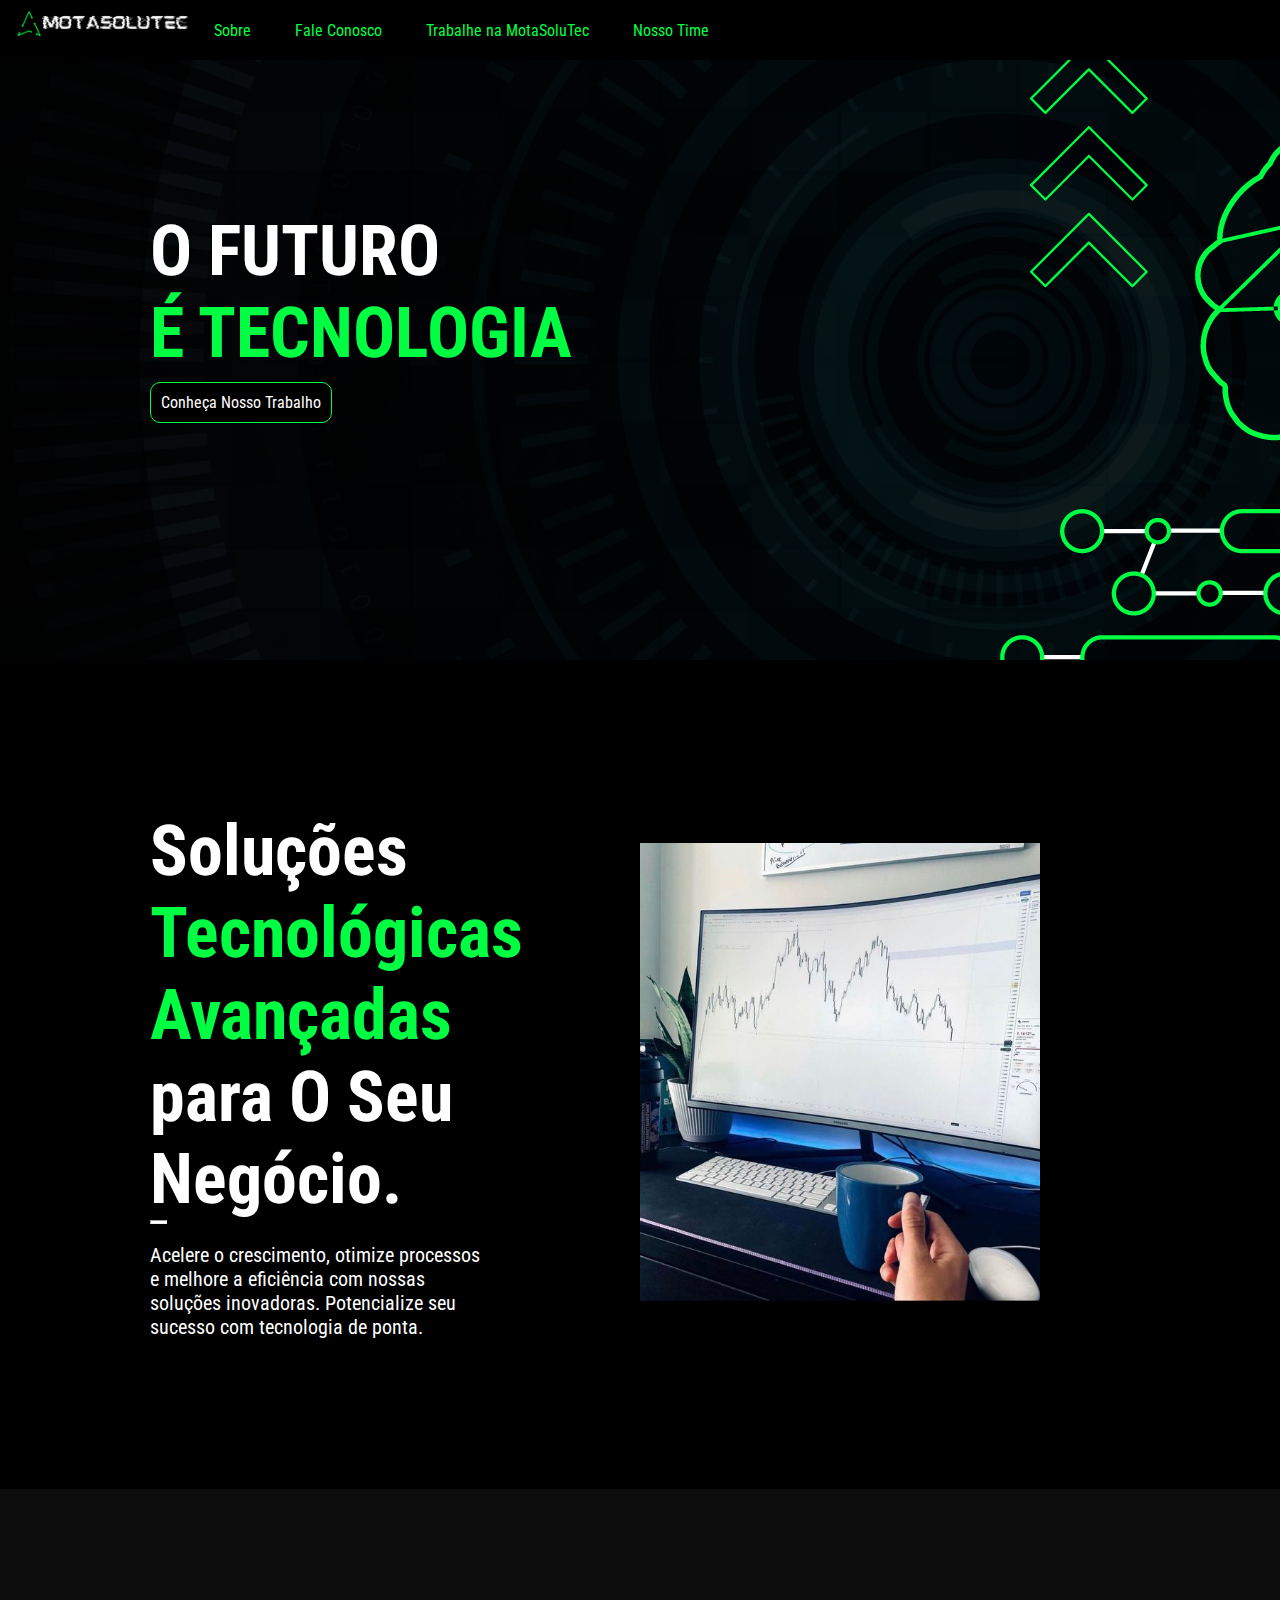
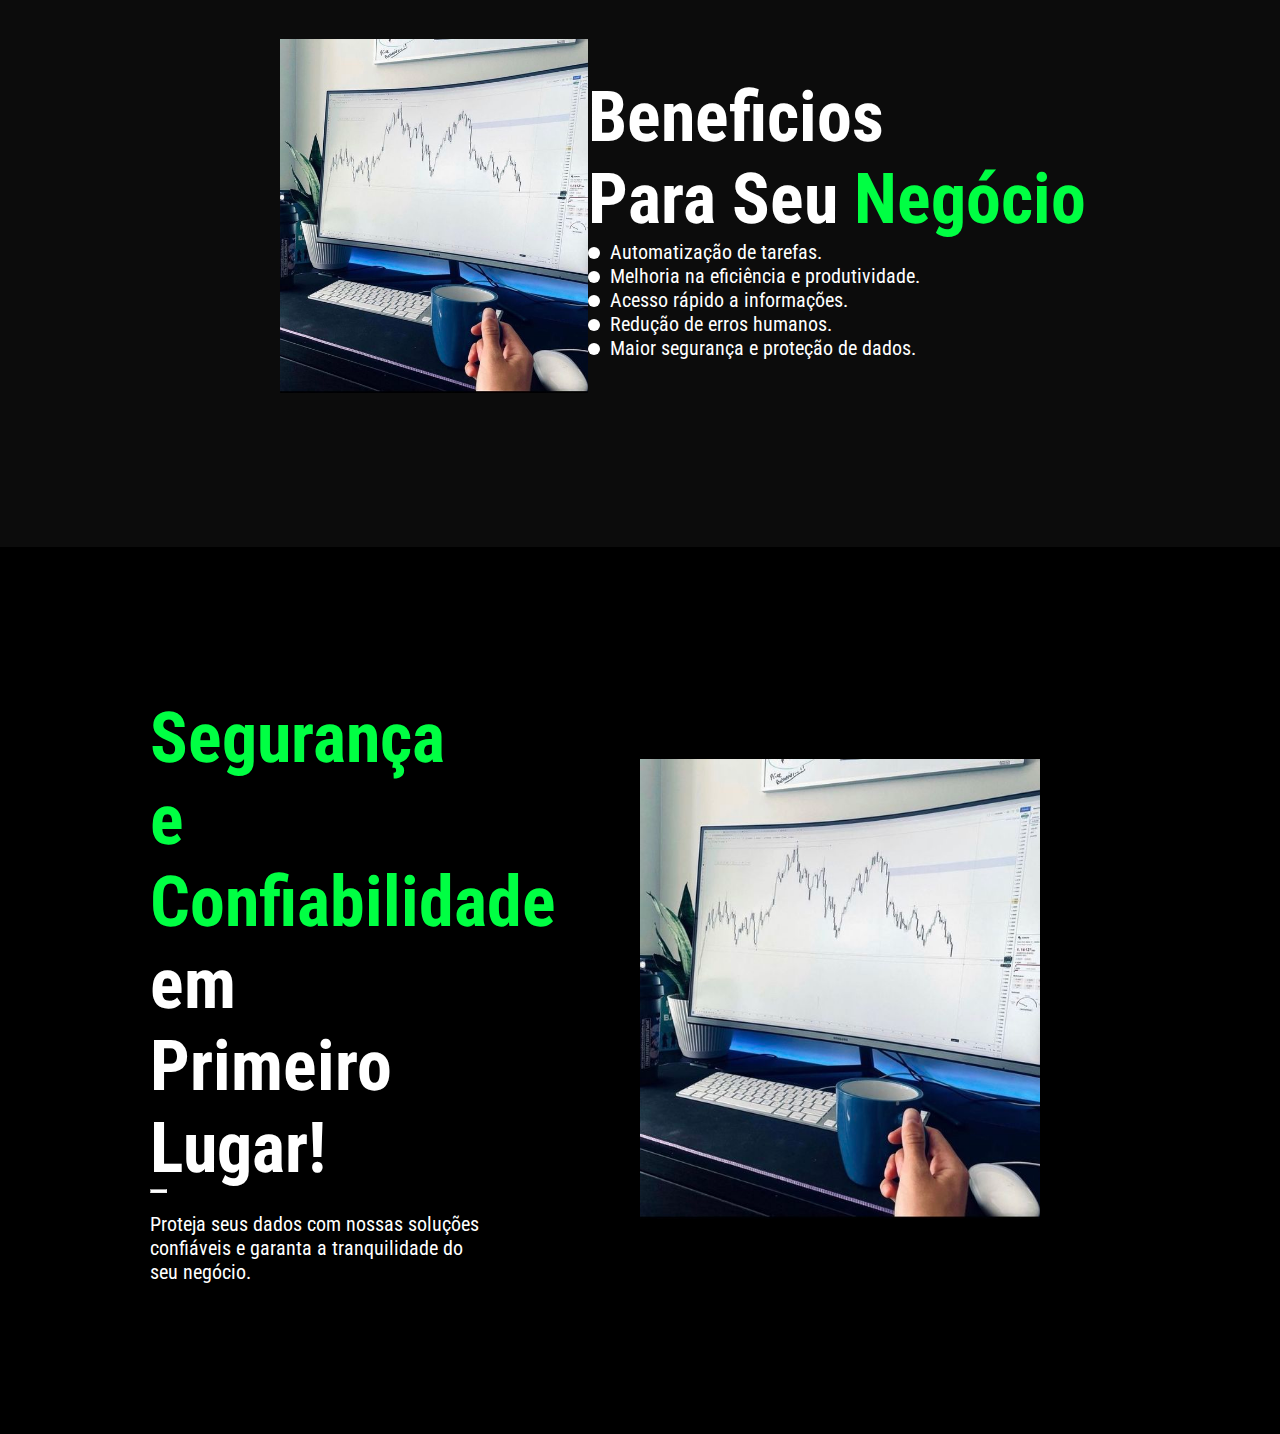
==== index.html @ b2eb61c7 "Banner 4" ====
<!DOCTYPE html>
<html lang="en">

<head>
    <meta charset="UTF-8">
    <meta http-equiv="X-UA-Compatible" content="IE=edge">
    <meta name="viewport" content="width=device-width, initial-scale=1.0">
    <link rel="stylesheet" href="Style.css">
    <title>MotaSoluTec</title>
</head>

<body>
    <nav>
        <ul id="nav-h">
            <li><img src="imgs/BannerNav.png" alt=""></li>
            <li><a href="#">Sobre</a></li>
            <li><a href="#">Fale Conosco</a></li>
            <li><a href="#">Trabalhe na MotaSoluTec</a></li>
            <li><a href="#">Nosso Time</a></li>
        </ul>
    </nav>
    <div class="conteudo">
        <!-- BANNER 1 -->
        <div id="bannerprincipal">
            <div id="textobanner">
                <h1 style="color: white;">O FUTURO</h1>
                <h1 style="color: #00ff43;">É TECNOLOGIA</h1><br>
                <a onclick="rolarsolu()" id="botbanner" href="#">Conheça Nosso Trabalho</a>
            </div>
        </div>
        <!-- BANNER 2 -->
        <div class="banner-container">
            <div id="banner2">
                <h1>Soluções <span class="txtverde">Tecnológicas Avançadas</span></h1>
                <h1>para O Seu Negócio.</h1>
                <br>
                <hr>
                <br>
                <p>Acelere o crescimento, otimize processos e melhore a eficiência com nossas soluções inovadoras.
                    Potencialize seu sucesso com tecnologia de ponta.</p>
            </div>
            <div class="image-container">
                <img src="imgs/Banner1.jpg" alt="Descrição da imagem">
            </div>
        </div>
        <!-- BANNER 3 -->
        <div class="banner-container3">
            <div class="image-container3">
                <img src="imgs/Banner1.jpg" alt="Descrição da imagem">
            </div>
            <div id="banner3">
                <h1>Beneficios<br>Para Seu <span class="txtverde">Negócio</span></h1>
                <p><span class="topic-dot"></span>Automatização de tarefas.<br>
                    <span class="topic-dot"></span>Melhoria na eficiência e produtividade.<br>
                    <span class="topic-dot"></span>Acesso rápido a informações.<br>
                    <span class="topic-dot"></span>Redução de erros humanos.<br>
                    <span class="topic-dot"></span>Maior segurança e proteção de dados.
                </p>
            </div>
        </div>
        <!-- BANNER 4 -->
        <div class="banner-container">
            <div id="banner2">
                <h1><span class="txtverde">Segurança e Confiabilidade </span></h1>
                <h1> em Primeiro Lugar!</h1>
                <br>
                <hr>
                <br>
                <p>Proteja seus dados com nossas soluções confiáveis e garanta a tranquilidade do seu negócio.</p>
            </div>
            <div class="image-container">
                <img src="imgs/Banner1.jpg" alt="Descrição da imagem">
            </div>
        </div>
    </div>
</body>
<script src="Script.js"></script>

</html>
---- Style.css ----
/* IMPORTS */
@import url('https://fonts.googleapis.com/css2?family=Roboto+Condensed:wght@400;700&display=swap');

/* ESTILOS GERAIS */

.topic-dot {
    display: inline-block;
    width: 12px;
    height: 12px;
    border-radius: 50%;
    background-color: white;
    margin-right: 10px;
}

.txtverde {
    color: #00ff43;
}



/* ESTILOS DE NAVEGAÇÃO */
body {
    background-color: black;
}

* {
    margin: 0 auto;
    padding: 0;
    box-sizing: border-box;
    font-family: 'Roboto Condensed', sans-serif;
}

#nav-h {
    list-style: none;
    padding: 0;
    background-color: black;
}

#nav-h li {
    display: inline;
}

#nav-h li a {
    color: #00ff43;
    text-decoration: none;
    display: inline-block;
    padding: 20px;
}

#nav-h li a:hover {
    color: black;
    background-color: #00ff43;
}

#nav-h li img {
    padding-left: 15px;
    padding-top: 10px;
    border: 0;
    width: 190px;
}

/* Banner Página Principal */

#bannerprincipal {
    width: 100%;
    height: 600px;
    background-image: url(imgs/BannerPagPrincipal.png);
}

#textobanner {
    padding-top: 150px;
    padding-left: 150px;
}

#textobanner h1 {
    font-size: 70px;
}

#botbanner {
    color: white;
    background-color: black;
    border: 1.7px #00ff43 solid;
    text-decoration: none;
    padding: 10px;
    border-radius: 10px;
}

#botbanner:hover {
    color: black;
    border: none;
    background: #00ff43;

}

/* Banner2 */
.banner-container {
    display: flex;
    align-items: center;
}

#banner2 {
    padding: 150px;
    background-size: cover;
    width: 50%;
    color: white;
}

#banner2 hr {
    margin: 0 auto 0 0;
    text-align: left;
    height: 4px;
    width: 5%;
    background-color: white;
}

#banner2 h1 {
    display: inline;
    font-size: 70px;
}

#banner2 p {
    font-size: 20px;
}

.image-container {
    flex: 1;
    text-align: right;
}

.image-container img {
    margin-right: 280px;
    width: 100%;
    max-width: 400px;
    /* Ajuste o tamanho da imagem conforme necessário */
}

/* Banner 3 */
.banner-container3 {
    padding: 150px;
    background-color: rgb(12, 12, 12);
    display: flex;
    align-items: center;
    justify-content: flex-end;
}

.image-container3 {
    margin-left: 130px;
    flex: 1;
    text-align: left;
}

.image-container3 img {
    width: 100%;
    max-width: 400px;
    /* Ajuste o tamanho da imagem conforme necessário */
}

#banner3 {
    color: white;
    text-align: left;
}

#banner3 p {
    margin-right: 210px;
    font-size: 20px;
}

#banner3 h1 {
    font-size: 70px;
}
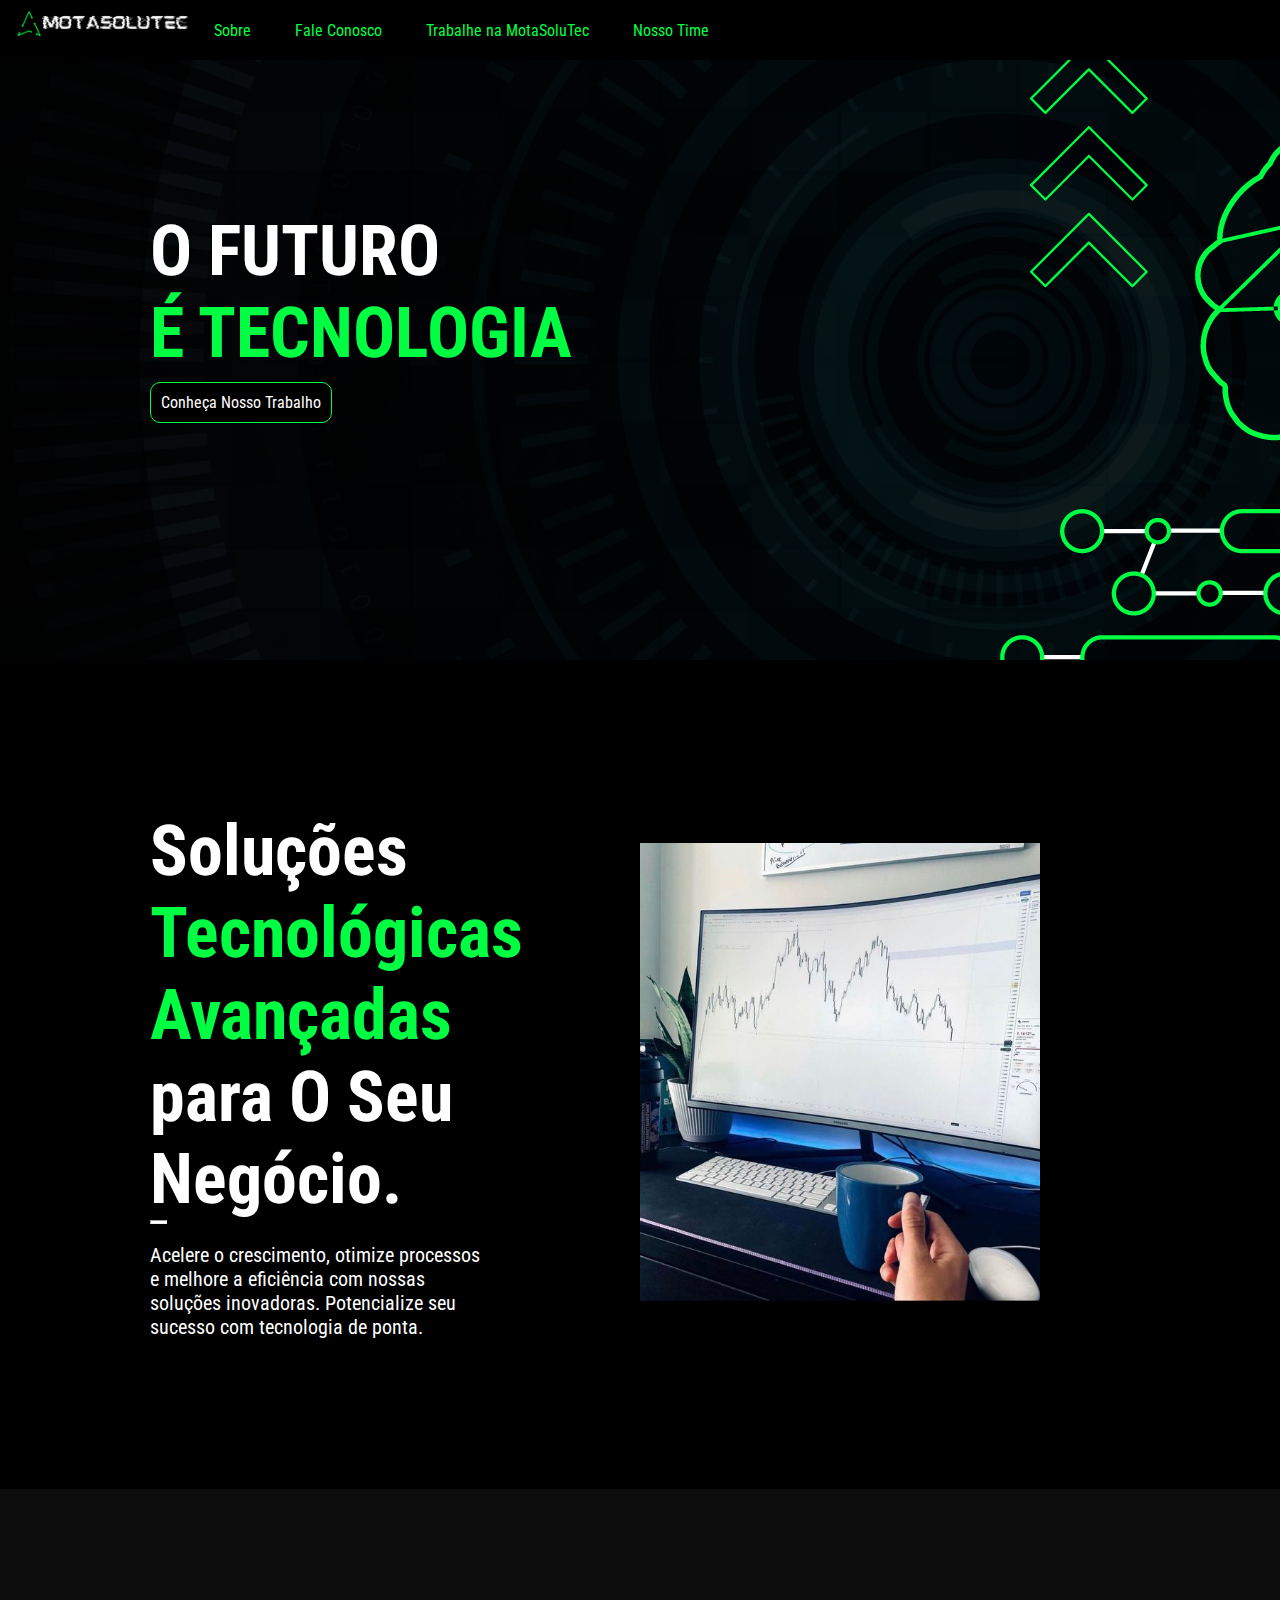
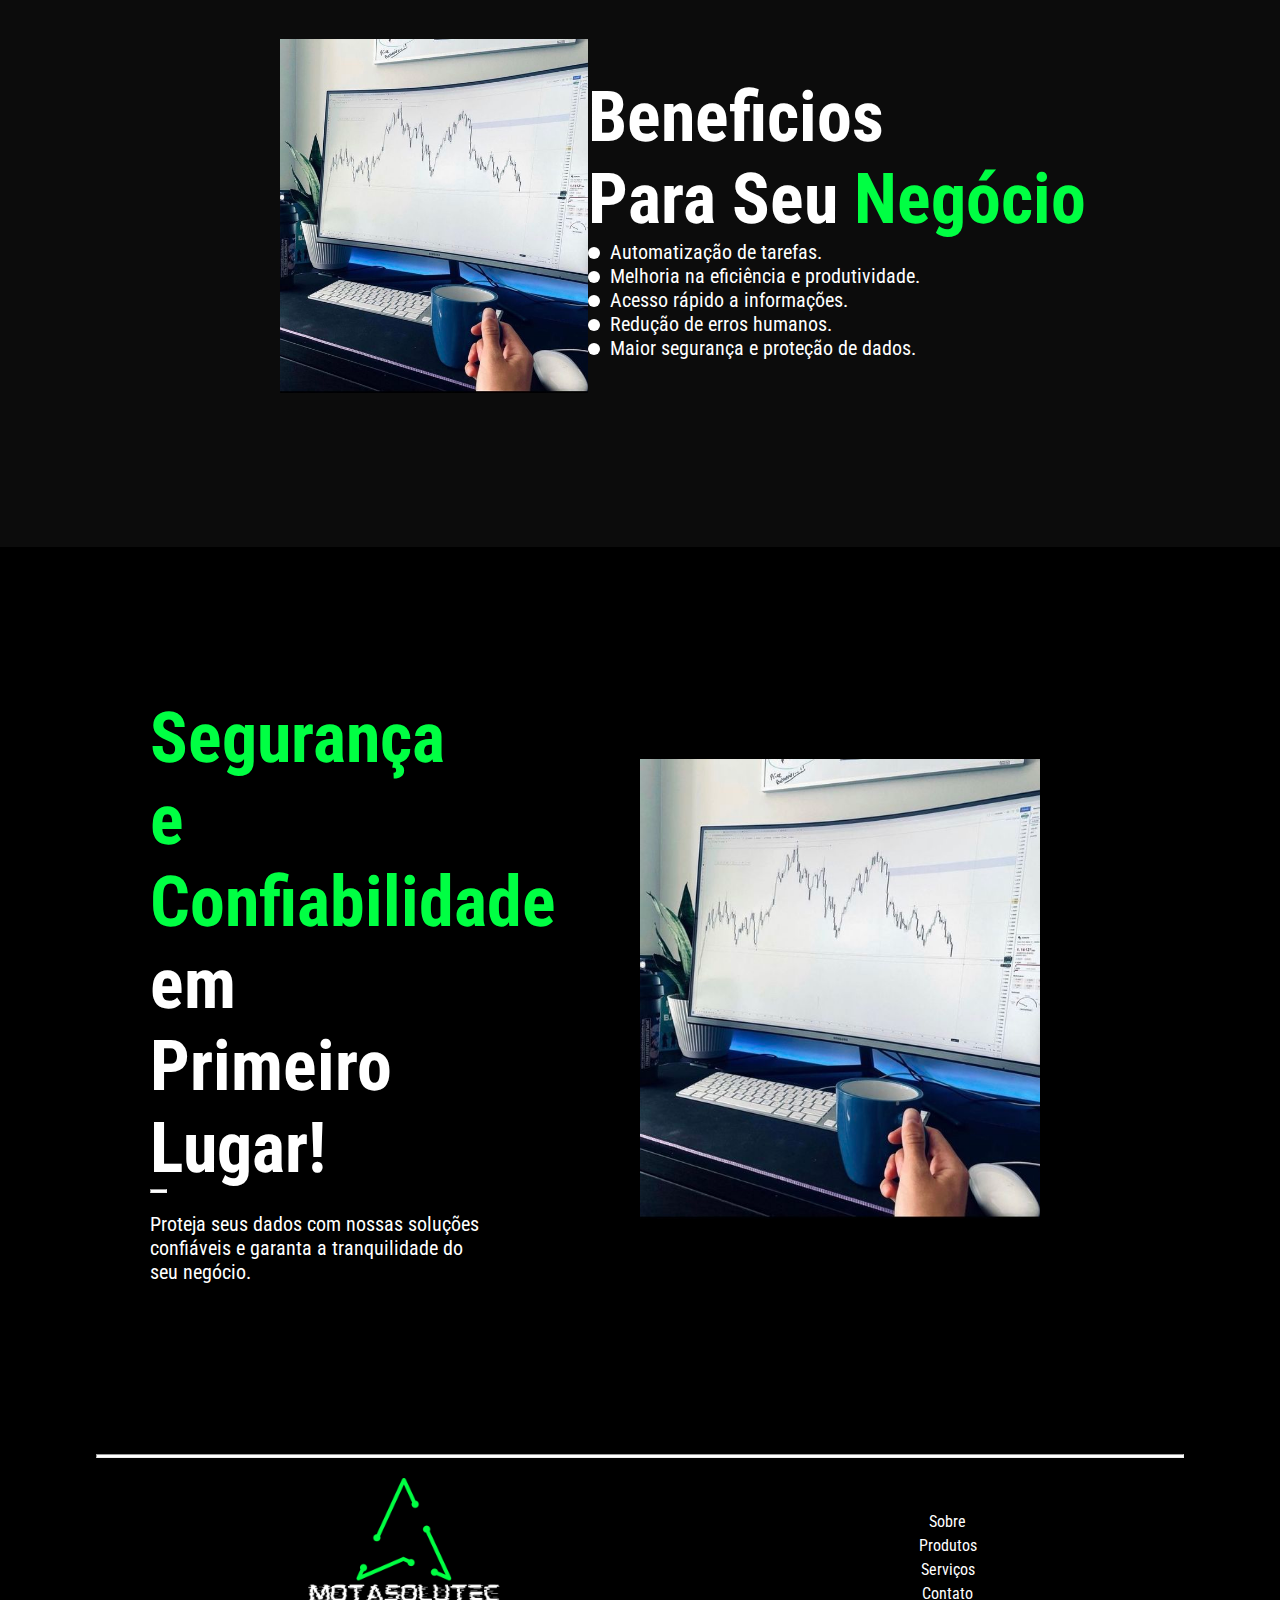
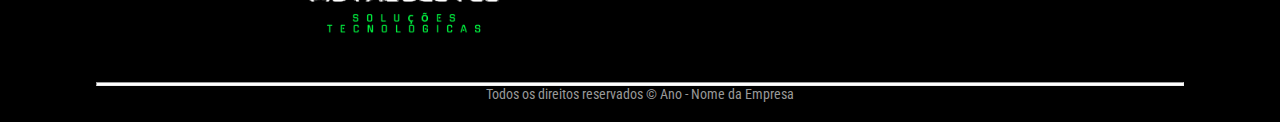
==== commit 84d3dfba: "footer" ====
--- a/index.html
+++ b/index.html
@@ -5,7 +5,7 @@
     <meta charset="UTF-8">
     <meta http-equiv="X-UA-Compatible" content="IE=edge">
     <meta name="viewport" content="width=device-width, initial-scale=1.0">
-    <link rel="stylesheet" href="Style.css">
+    <link rel="stylesheet" href="Styles/MainStyle.css">
     <title>MotaSoluTec</title>
 </head>
 
@@ -72,8 +72,31 @@
                 <img src="imgs/Banner1.jpg" alt="Descrição da imagem">
             </div>
         </div>
+        <!-- FOOTER -->
+        <footer>
+            <hr class="footerhr">
+            <div class="footer-container">
+                <div class="footer-top">
+                    <div class="footer-logo">
+                        <img src="imgs/logo2.png" alt="Logo">
+                    </div>
+                    <div class="footer-topics">
+                        <ul>
+                            <li><a href="#">Sobre</a></li>
+                            <li><a href="#">Produtos</a></li>
+                            <li><a href="#">Serviços</a></li>
+                            <li><a href="#">Contato</a></li>
+                        </ul>
+                    </div>
+                </div>
+                <hr class="footerhr">
+                <div class="footer-bottom">
+                    <p>Todos os direitos reservados &copy; Ano - Nome da Empresa</p>
+                </div>
+            </div>
+        </footer>
     </div>
 </body>
-<script src="Script.js"></script>
+<script src="Scripts/ScriptMain.js"></script>
 
 </html>--- a/Styles/MainStyle.css
+++ b/Styles/MainStyle.css
@@ -0,0 +1,230 @@
+/* IMPORTS */
+@import url('https://fonts.googleapis.com/css2?family=Roboto+Condensed:wght@400;700&display=swap');
+
+/* ESTILOS GERAIS */
+
+.topic-dot {
+    display: inline-block;
+    width: 12px;
+    height: 12px;
+    border-radius: 50%;
+    background-color: white;
+    margin-right: 10px;
+}
+
+.txtverde {
+    color: #00ff43;
+}
+
+
+
+/* ESTILOS DE NAVEGAÇÃO */
+body {
+    background-color: black;
+}
+
+* {
+    margin: 0 auto;
+    padding: 0;
+    box-sizing: border-box;
+    font-family: 'Roboto Condensed', sans-serif;
+}
+
+#nav-h {
+    list-style: none;
+    padding: 0;
+    background-color: black;
+}
+
+#nav-h li {
+    display: inline;
+}
+
+#nav-h li a {
+    color: #00ff43;
+    text-decoration: none;
+    display: inline-block;
+    padding: 20px;
+}
+
+#nav-h li a:hover {
+    color: black;
+    background-color: #00ff43;
+}
+
+#nav-h li img {
+    padding-left: 15px;
+    padding-top: 10px;
+    border: 0;
+    width: 190px;
+}
+
+/* Banner Página Principal */
+
+#bannerprincipal {
+    width: 100%;
+    height: 600px;
+    background-image: url(../imgs/BannerPagPrincipal.png);
+}
+
+#textobanner {
+    padding-top: 150px;
+    padding-left: 150px;
+}
+
+#textobanner h1 {
+    font-size: 70px;
+}
+
+#botbanner {
+    color: white;
+    background-color: black;
+    border: 1.7px #00ff43 solid;
+    text-decoration: none;
+    padding: 10px;
+    border-radius: 10px;
+}
+
+#botbanner:hover {
+    color: black;
+    border: none;
+    background: #00ff43;
+
+}
+
+/* Banner2 */
+.banner-container {
+    display: flex;
+    align-items: center;
+}
+
+#banner2 {
+    padding: 150px;
+    background-size: cover;
+    width: 50%;
+    color: white;
+}
+
+#banner2 hr {
+    margin: 0 auto 0 0;
+    text-align: left;
+    height: 4px;
+    width: 5%;
+    background-color: white;
+}
+
+#banner2 h1 {
+    display: inline;
+    font-size: 70px;
+}
+
+#banner2 p {
+    font-size: 20px;
+}
+
+.image-container {
+    flex: 1;
+    text-align: right;
+}
+
+.image-container img {
+    margin-right: 280px;
+    width: 100%;
+    max-width: 400px;
+    /* Ajuste o tamanho da imagem conforme necessário */
+}
+
+/* Banner 3 */
+.banner-container3 {
+    padding: 150px;
+    background-color: rgb(12, 12, 12);
+    display: flex;
+    align-items: center;
+    justify-content: flex-end;
+}
+
+.image-container3 {
+    margin-left: 130px;
+    flex: 1;
+    text-align: left;
+}
+
+.image-container3 img {
+    width: 100%;
+    max-width: 400px;
+    /* Ajuste o tamanho da imagem conforme necessário */
+}
+
+#banner3 {
+    color: white;
+    text-align: left;
+}
+
+#banner3 p {
+    margin-right: 210px;
+    font-size: 20px;
+}
+
+#banner3 h1 {
+    font-size: 70px;
+}
+
+/* FOOTER */
+
+.footerhr {
+    margin: 0 auto 0 0;
+    height: 4px;
+    background-color: white;
+    align-items: center;
+}
+
+footer {
+    background-color: black;
+    color: white;
+    padding: 20px 0;
+    width: 85%;
+}
+
+.footer-container {
+    margin: 0 auto;
+    text-align: center;
+}
+
+.footer-top {
+    display: flex;
+    align-items: center;
+    justify-content: space-between;
+    margin-bottom: 20px;
+}
+
+.footer-logo img {
+    width: 200px;
+    /* Ajuste o tamanho da logo conforme necessário */
+}
+
+.footer-topics h3 {
+    margin-bottom: 10px;
+}
+
+.footer-topics ul {
+    list-style: none;
+    padding: 0;
+    margin: 0;
+}
+
+.footer-topics li {
+    margin-bottom: 5px;
+}
+
+.footer-topics a {
+    text-decoration: none;
+    color: white;
+}
+.footer-topics a:hover{
+    color: #00ff43;
+}
+
+.footer-bottom {
+    font-size: 14px;
+    color: #999;
+}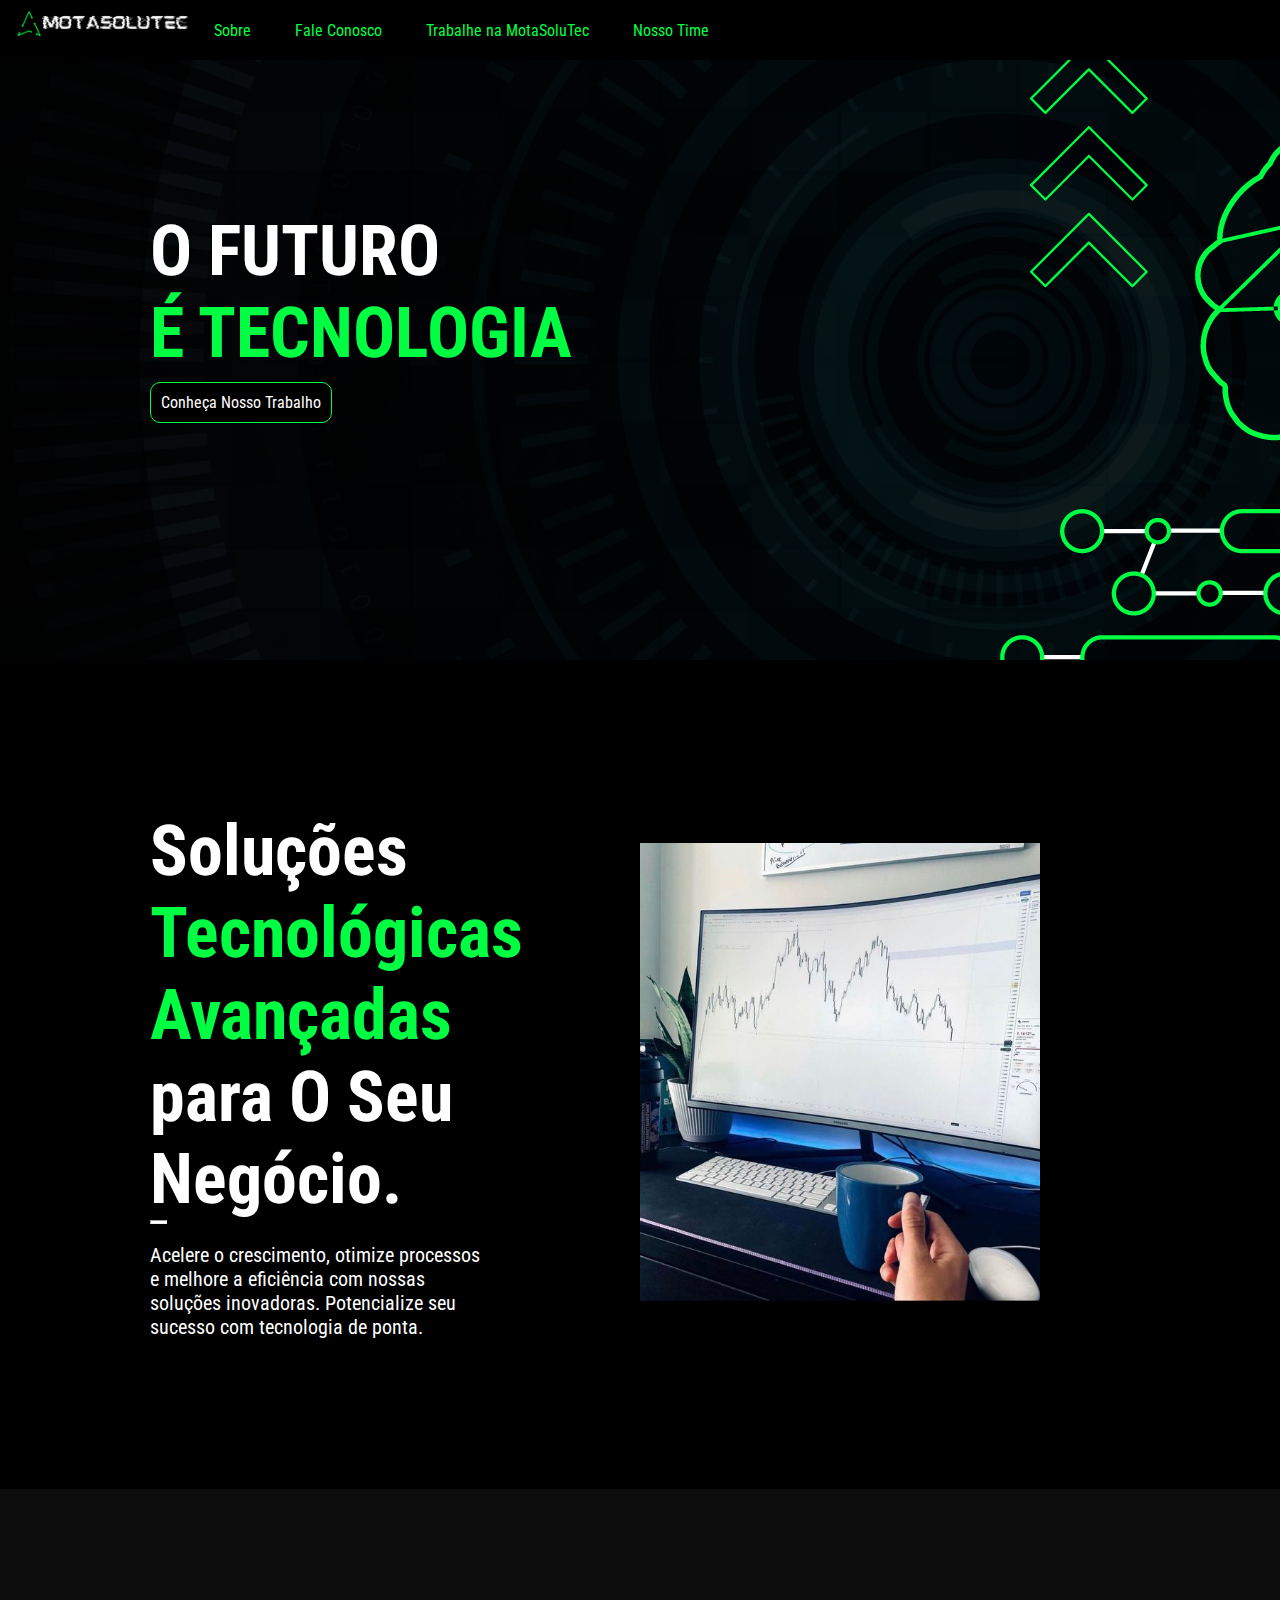
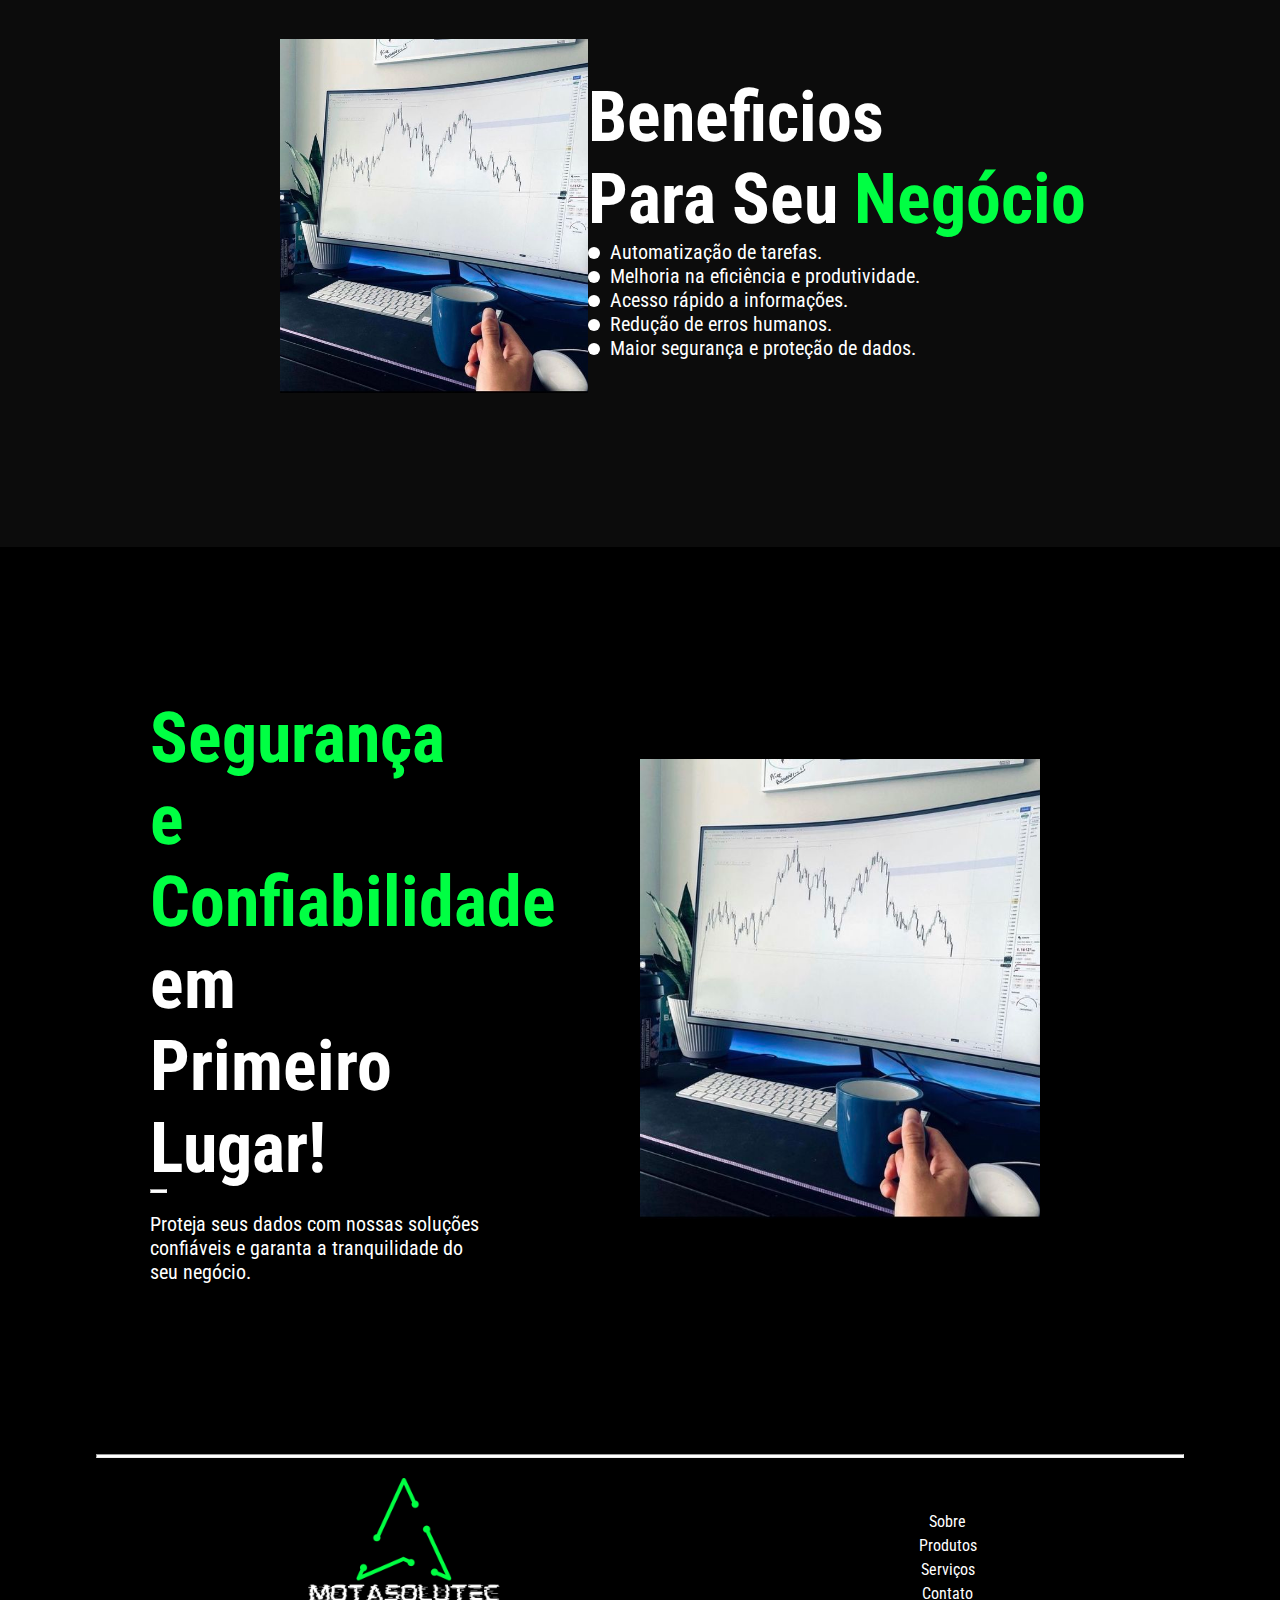
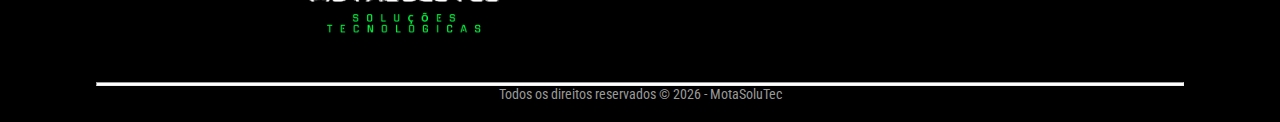
==== commit 488f148a: "direitos da pagina" ====
--- a/index.html
+++ b/index.html
@@ -91,7 +91,7 @@
                 </div>
                 <hr class="footerhr">
                 <div class="footer-bottom">
-                    <p>Todos os direitos reservados &copy; Ano - Nome da Empresa</p>
+                    <p id="direitospg"></p>
                 </div>
             </div>
         </footer>
--- a/Styles/MainStyle.css
+++ b/Styles/MainStyle.css
@@ -57,6 +57,7 @@
     padding-top: 10px;
     border: 0;
     width: 190px;
+    cursor: pointer;
 }
 
 /* Banner Página Principal */
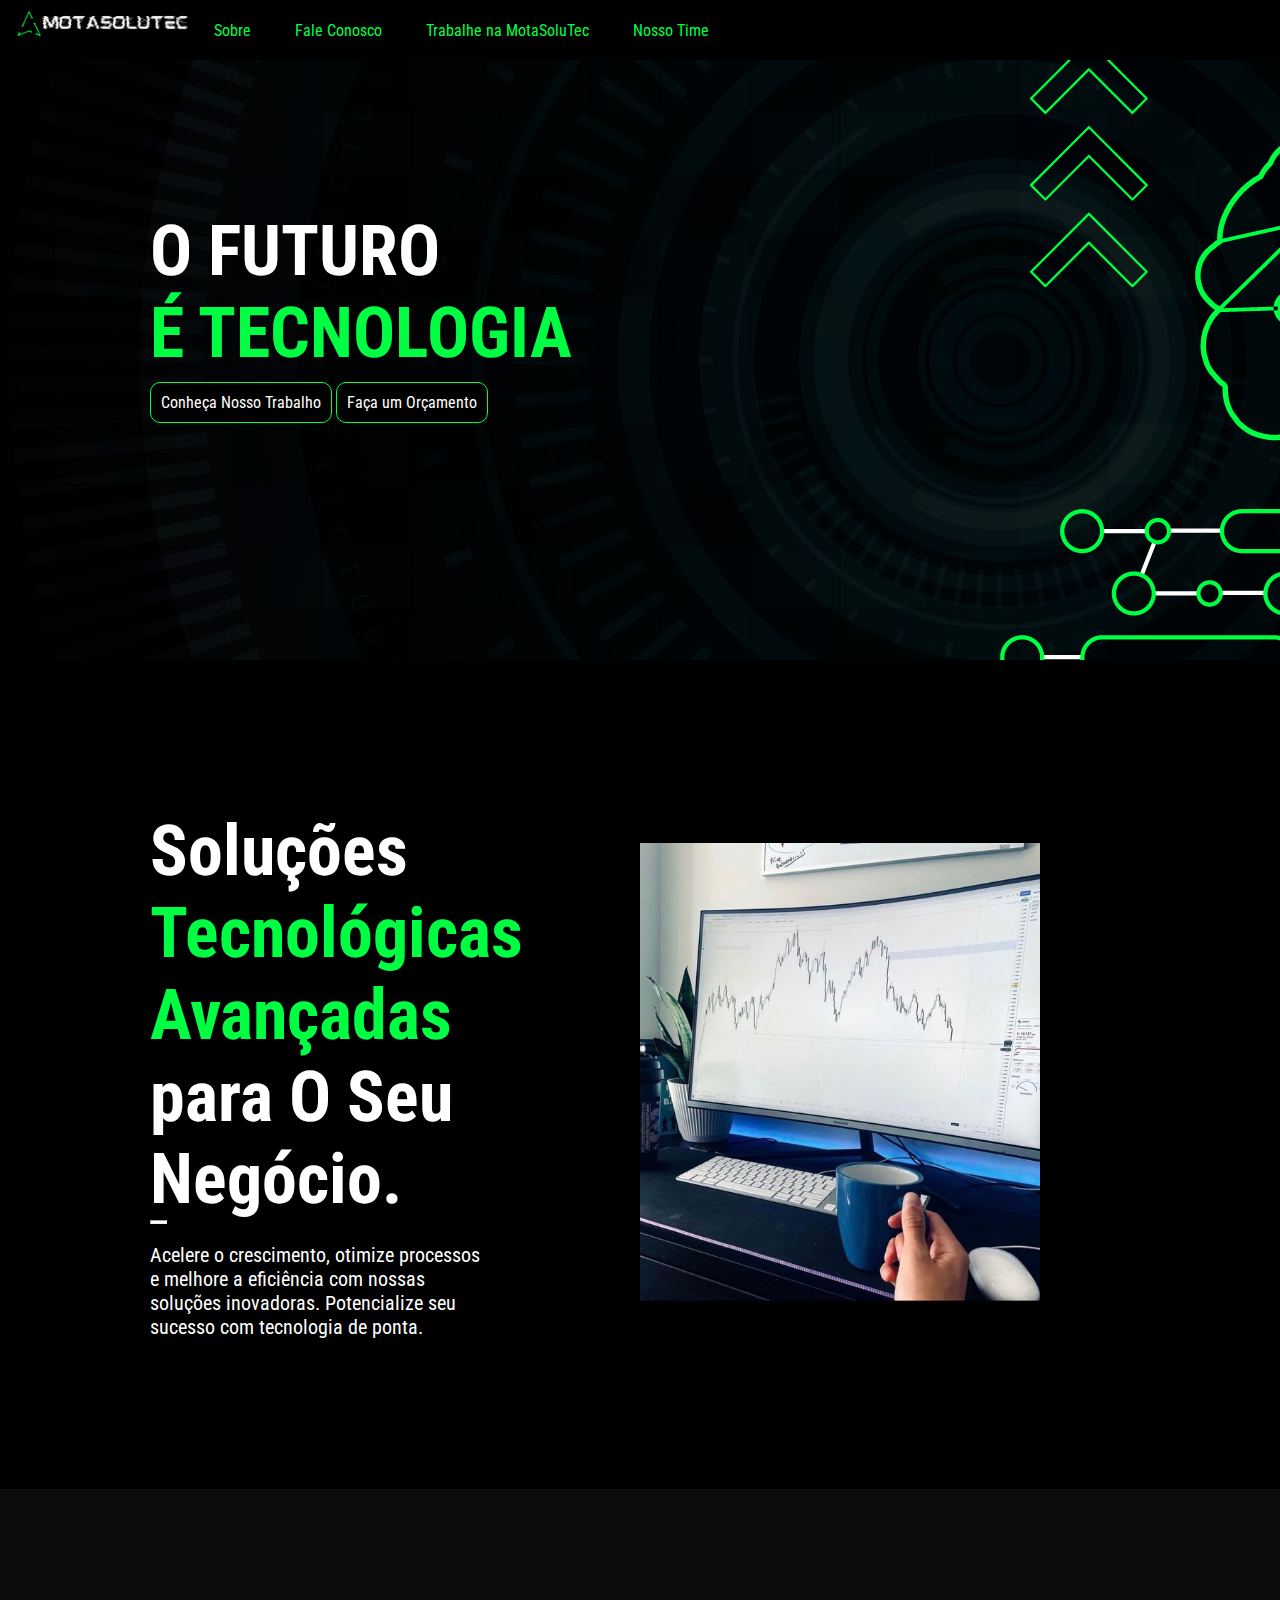
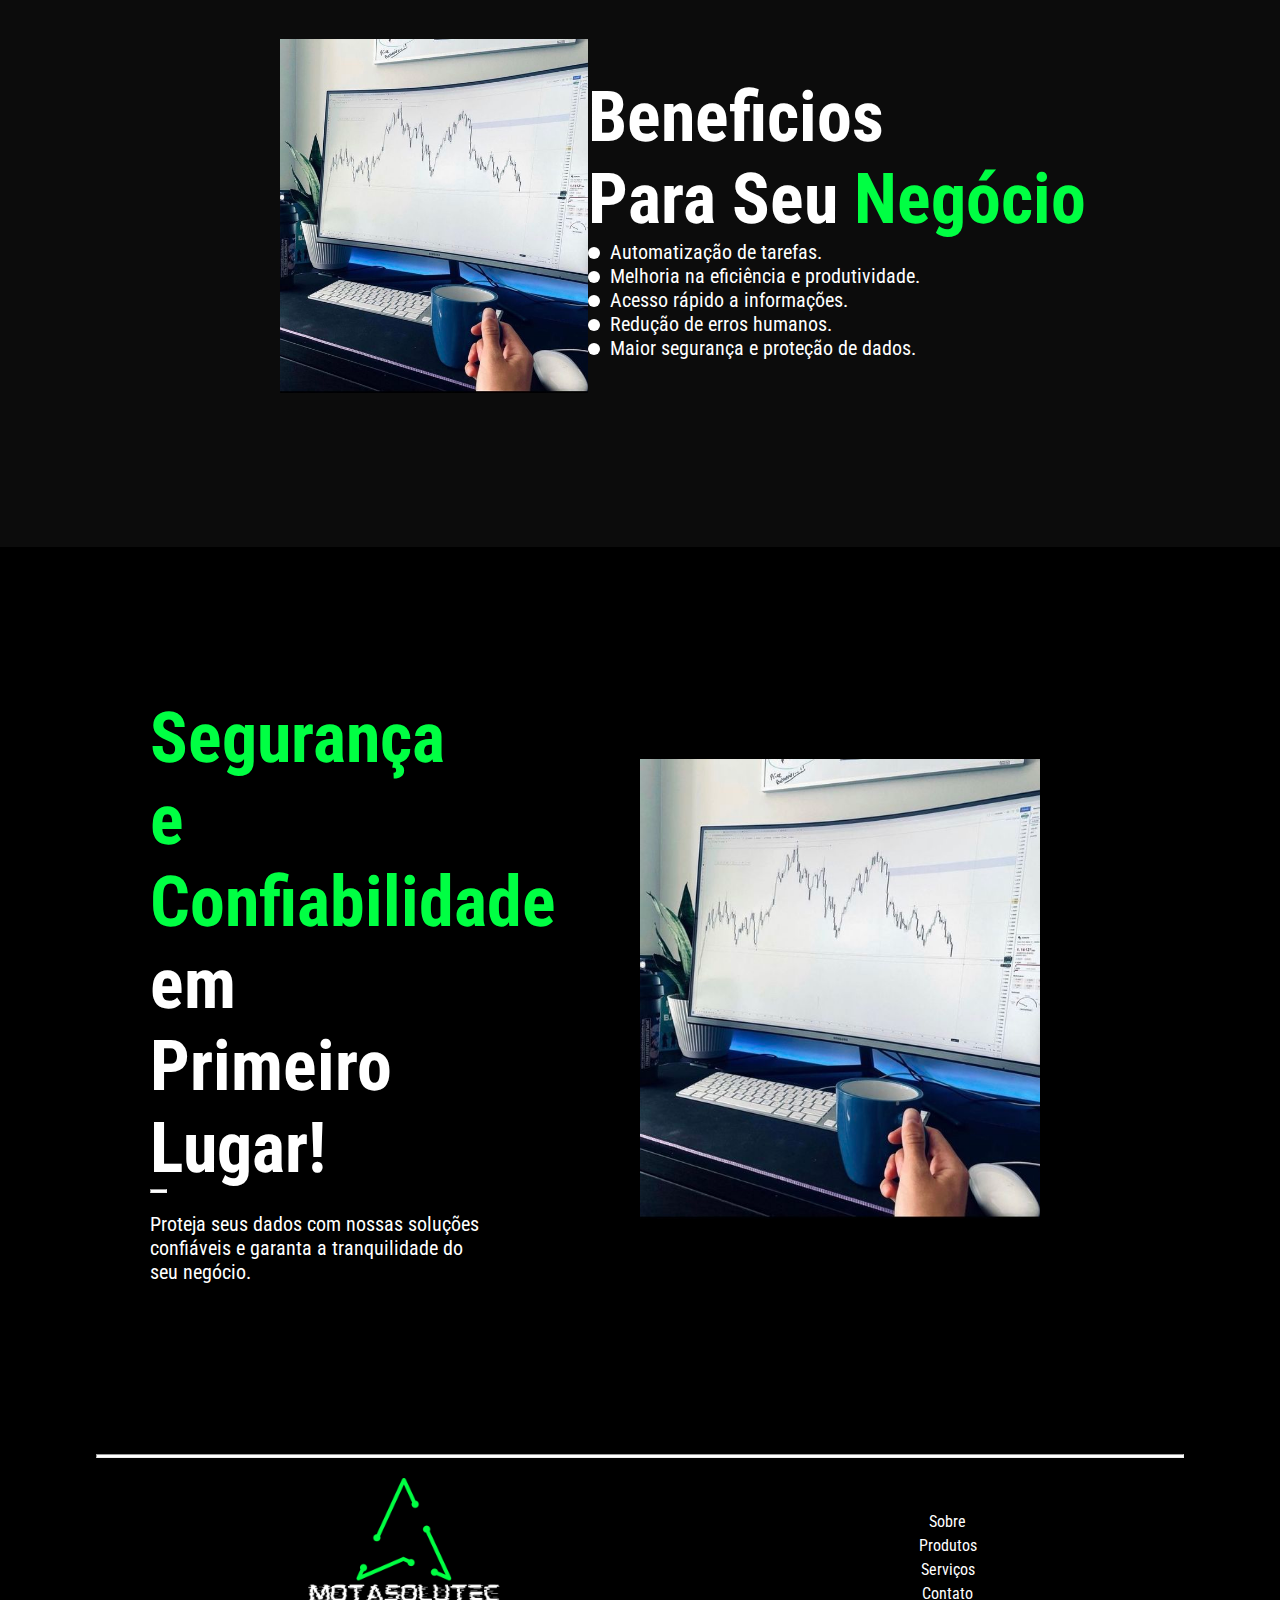
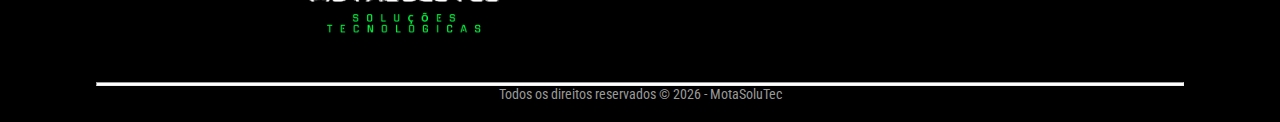
==== commit 2863e225: "Formulário Contrate" ====
--- a/index.html
+++ b/index.html
@@ -12,7 +12,7 @@
 <body>
     <nav>
         <ul id="nav-h">
-            <li><img src="imgs/BannerNav.png" alt=""></li>
+            <li><img onclick="pgpr()" src="imgs/BannerNav.png" alt=""></li>
             <li><a href="#">Sobre</a></li>
             <li><a href="#">Fale Conosco</a></li>
             <li><a href="#">Trabalhe na MotaSoluTec</a></li>
@@ -26,6 +26,7 @@
                 <h1 style="color: white;">O FUTURO</h1>
                 <h1 style="color: #00ff43;">É TECNOLOGIA</h1><br>
                 <a onclick="rolarsolu()" id="botbanner" href="#">Conheça Nosso Trabalho</a>
+                <a id="botbanner" href="contrate.html">Faça um Orçamento</a>
             </div>
         </div>
         <!-- BANNER 2 -->
@@ -72,30 +73,31 @@
                 <img src="imgs/Banner1.jpg" alt="Descrição da imagem">
             </div>
         </div>
-        <!-- FOOTER -->
-        <footer>
-            <hr class="footerhr">
-            <div class="footer-container">
-                <div class="footer-top">
-                    <div class="footer-logo">
-                        <img src="imgs/logo2.png" alt="Logo">
-                    </div>
-                    <div class="footer-topics">
-                        <ul>
-                            <li><a href="#">Sobre</a></li>
-                            <li><a href="#">Produtos</a></li>
-                            <li><a href="#">Serviços</a></li>
-                            <li><a href="#">Contato</a></li>
-                        </ul>
-                    </div>
+    </div>
+    <!-- FOOTER -->
+    <footer>
+        <hr class="footerhr">
+        <div class="footer-container">
+            <div class="footer-top">
+                <div class="footer-logo">
+                    <img src="imgs/logo2.png" alt="Logo">
                 </div>
-                <hr class="footerhr">
-                <div class="footer-bottom">
-                    <p id="direitospg"></p>
+                <div class="footer-topics">
+                    <ul>
+                        <li><a href="#">Sobre</a></li>
+                        <li><a href="#">Produtos</a></li>
+                        <li><a href="#">Serviços</a></li>
+                        <li><a href="#">Contato</a></li>
+                    </ul>
                 </div>
             </div>
-        </footer>
-    </div>
+            <hr class="footerhr">
+            <div class="footer-bottom">
+                <p id="direitospg"></p>
+            </div>
+        </div>
+    </footer>
+
 </body>
 <script src="Scripts/ScriptMain.js"></script>
 
--- a/Styles/MainStyle.css
+++ b/Styles/MainStyle.css
@@ -84,6 +84,7 @@
     text-decoration: none;
     padding: 10px;
     border-radius: 10px;
+    cursor: pointer;
 }
 
 #botbanner:hover {
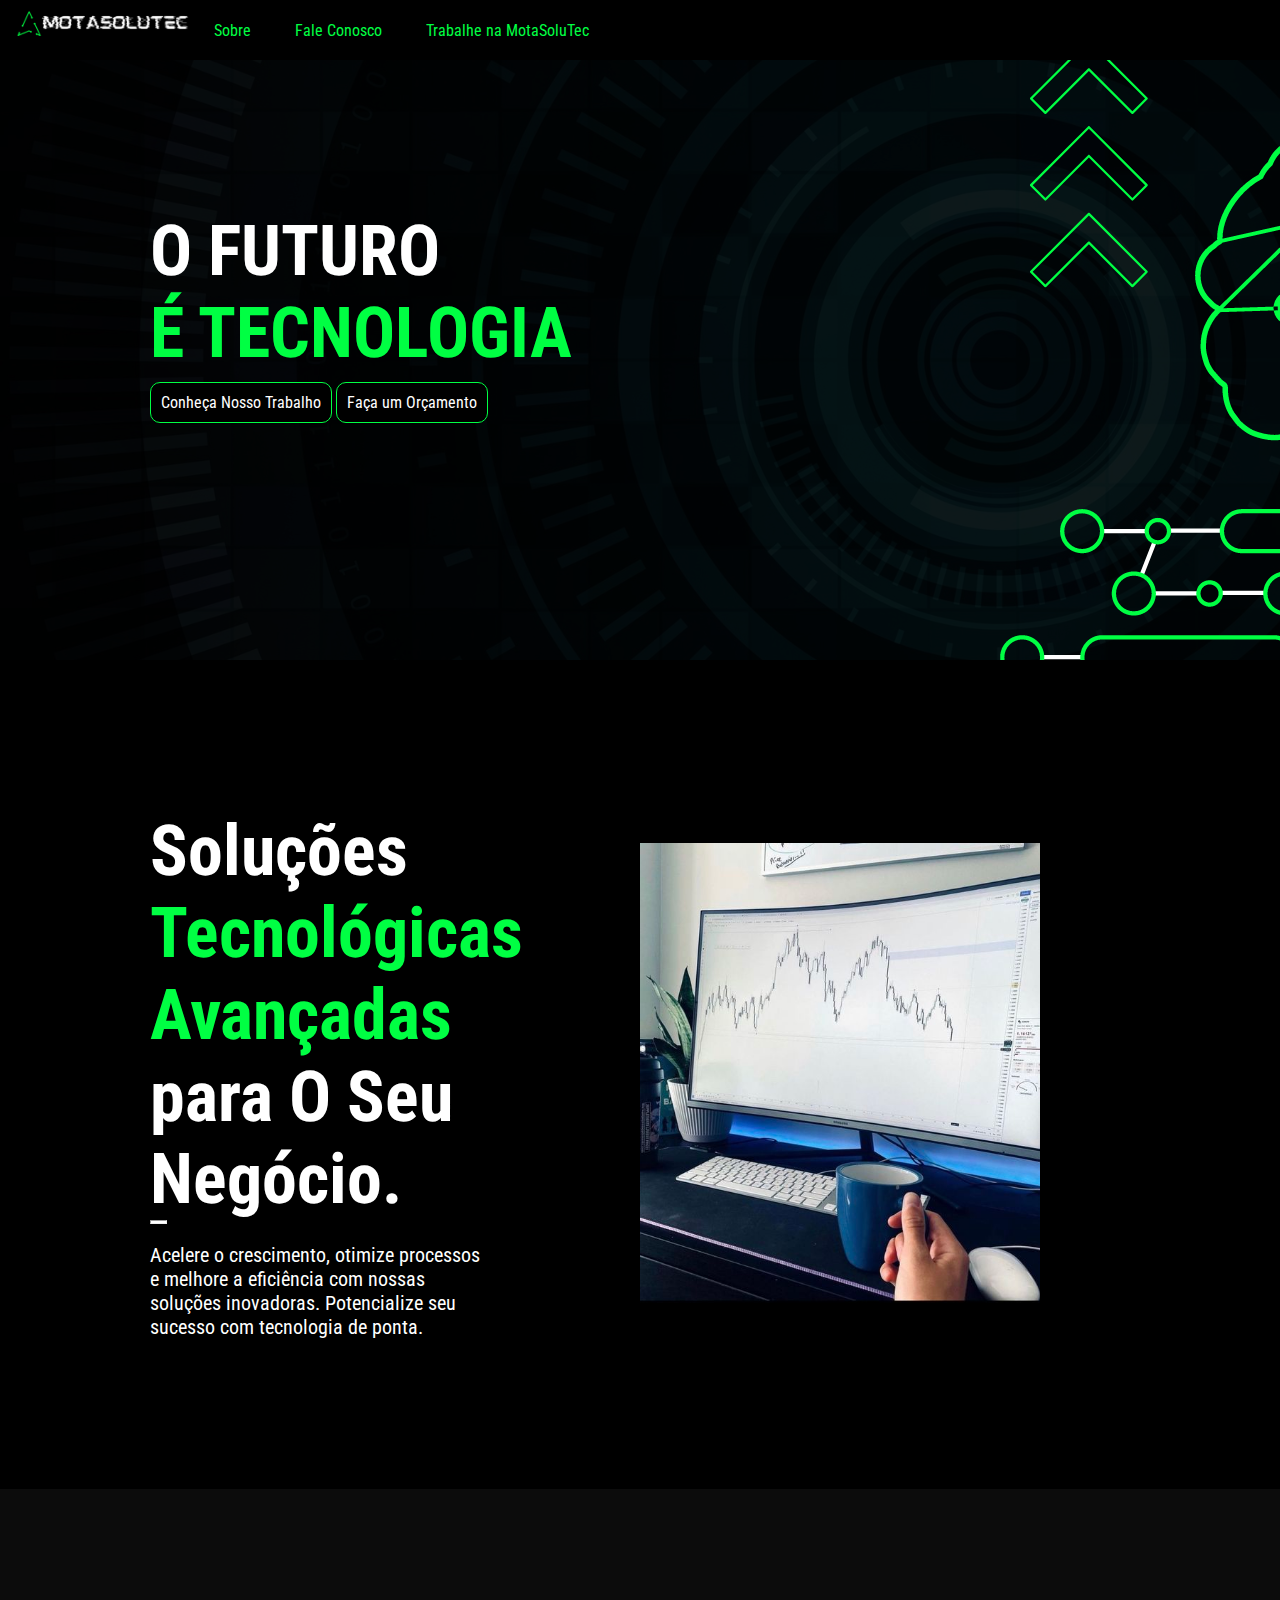
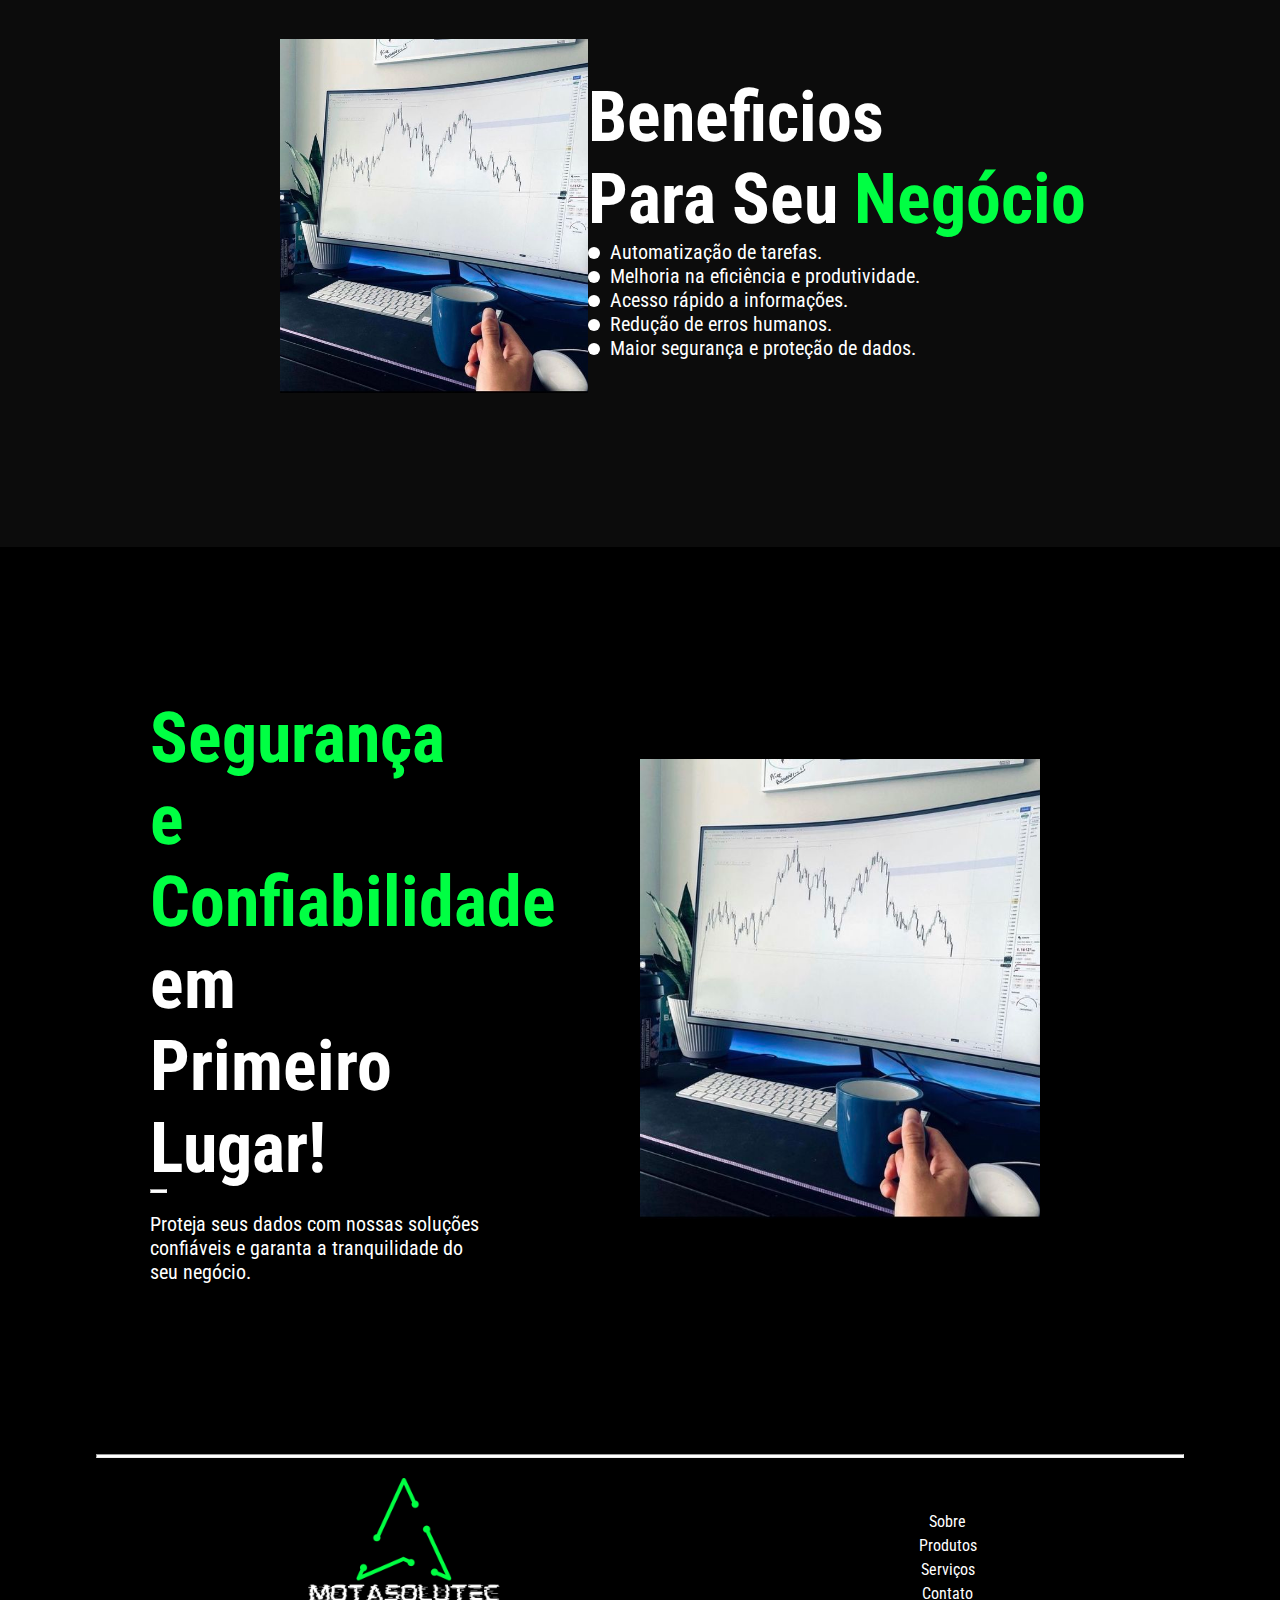
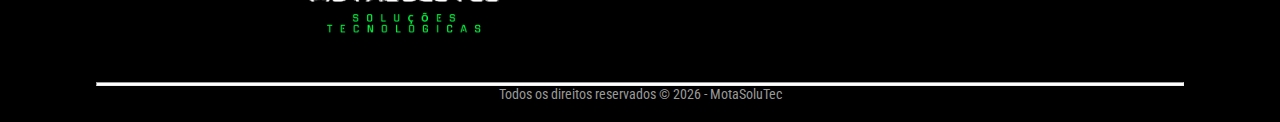
==== commit f4d03ca9: "paginas" ====
--- a/index.html
+++ b/index.html
@@ -13,10 +13,9 @@
     <nav>
         <ul id="nav-h">
             <li><img onclick="pgpr()" src="imgs/BannerNav.png" alt=""></li>
-            <li><a href="#">Sobre</a></li>
-            <li><a href="#">Fale Conosco</a></li>
-            <li><a href="#">Trabalhe na MotaSoluTec</a></li>
-            <li><a href="#">Nosso Time</a></li>
+            <li><a href="sobre.html">Sobre</a></li>
+            <li><a href="faleconosco.html">Fale Conosco</a></li>
+            <li><a href="trabalheconosco.html">Trabalhe na MotaSoluTec</a></li>
         </ul>
     </nav>
     <div class="conteudo">
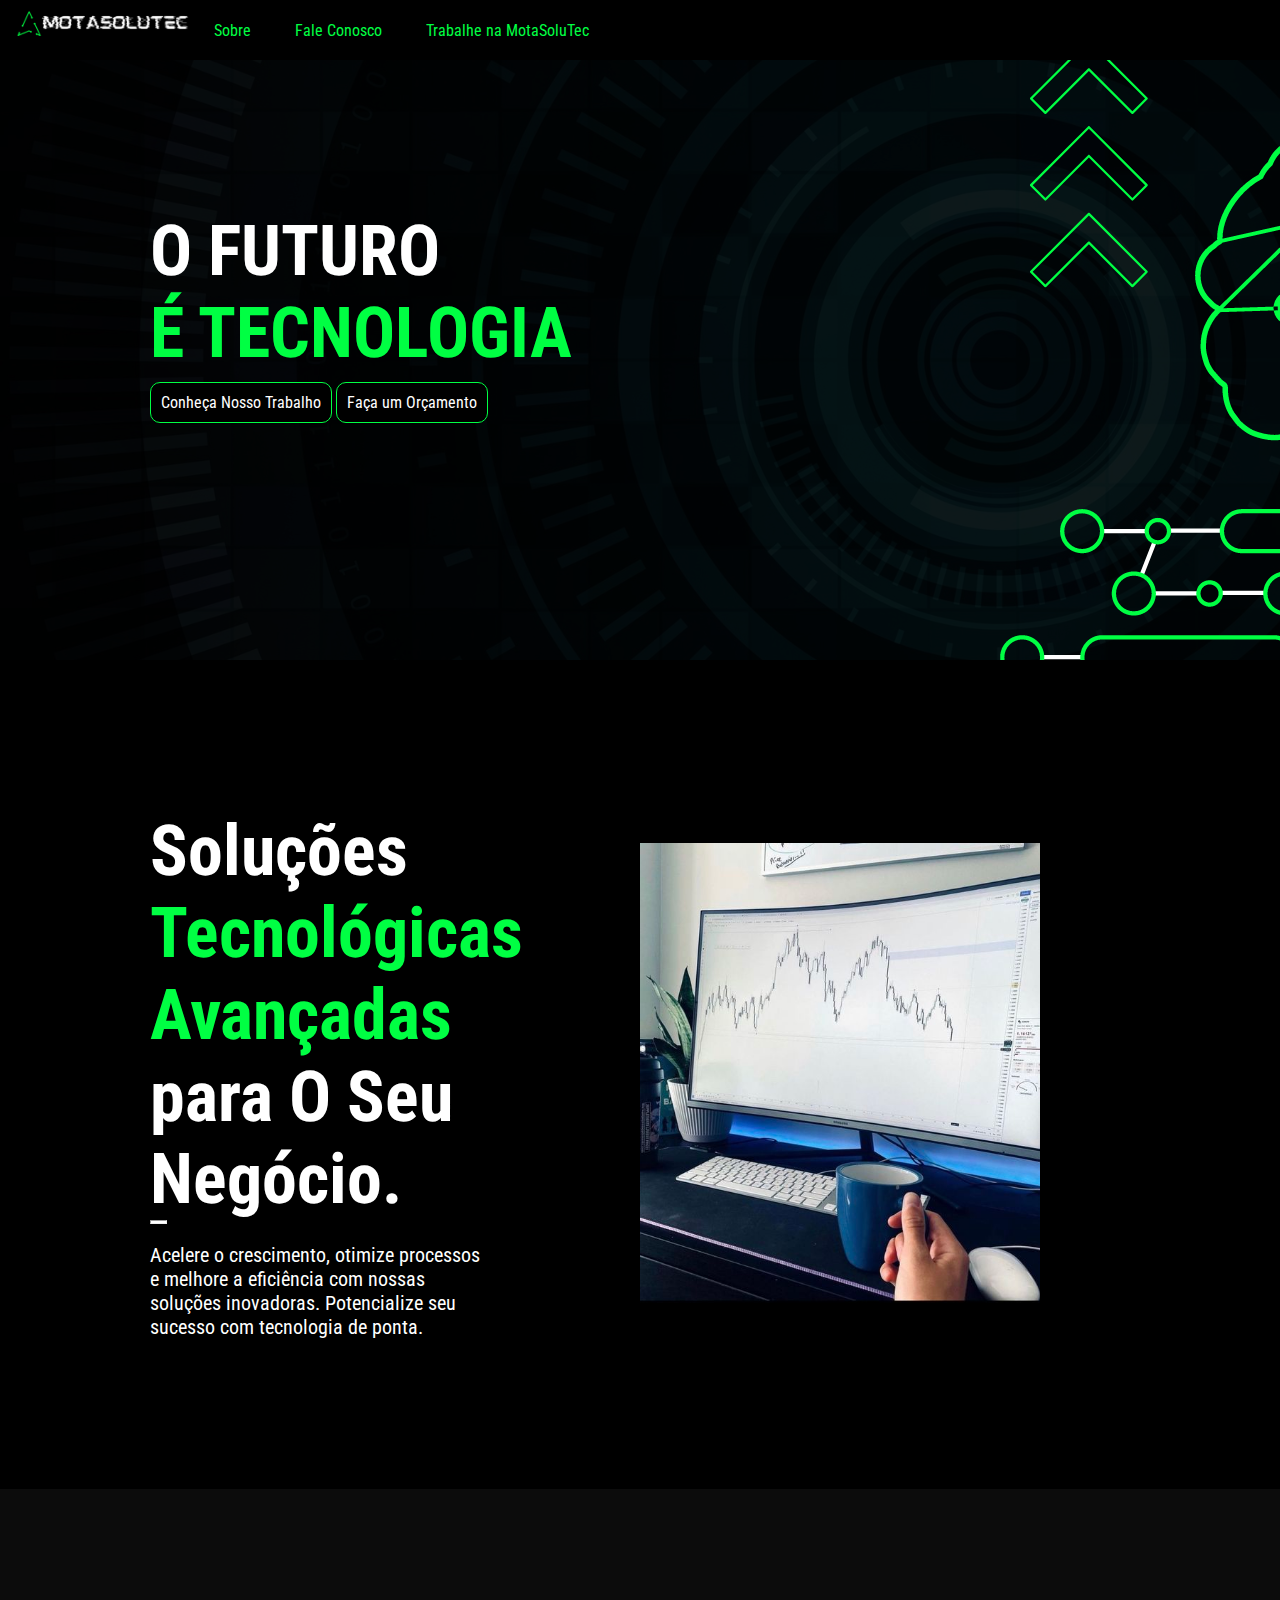
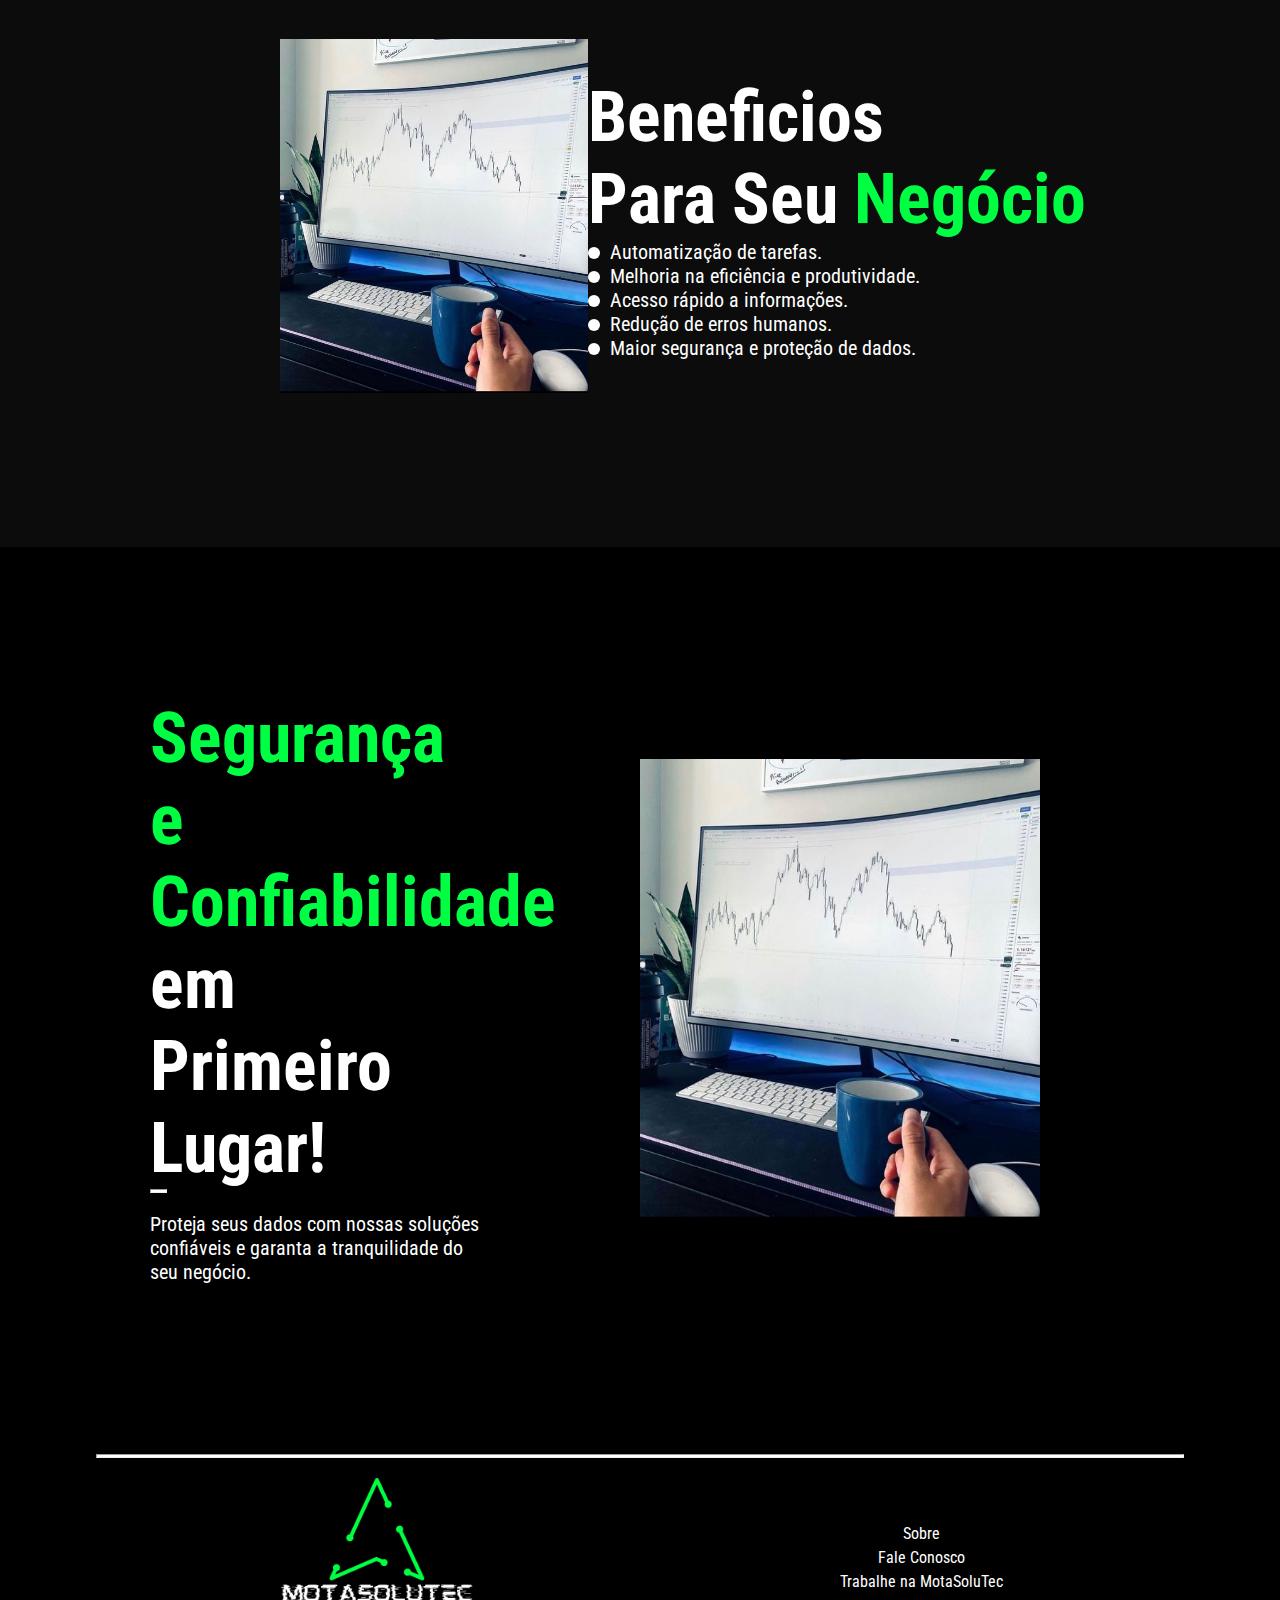
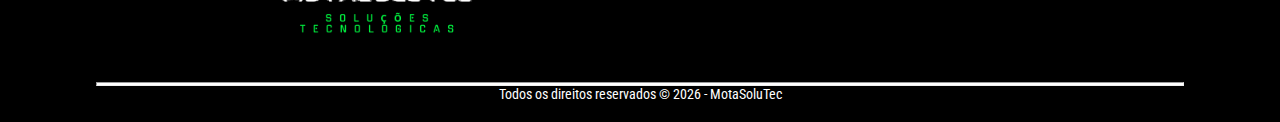
==== commit 21be6eaf: "Página Sobre" ====
--- a/index.html
+++ b/index.html
@@ -79,14 +79,13 @@
         <div class="footer-container">
             <div class="footer-top">
                 <div class="footer-logo">
-                    <img src="imgs/logo2.png" alt="Logo">
+                    <img onclick="pgpr()" src="imgs/logo2.png" alt="Logo">
                 </div>
                 <div class="footer-topics">
                     <ul>
-                        <li><a href="#">Sobre</a></li>
-                        <li><a href="#">Produtos</a></li>
-                        <li><a href="#">Serviços</a></li>
-                        <li><a href="#">Contato</a></li>
+                        <li><a href="sobre.html">Sobre</a></li>
+                        <li><a href="faleconosco.html">Fale Conosco</a></li>
+                        <li><a href="trabalheconosco.html">Trabalhe na MotaSoluTec</a></li>
                     </ul>
                 </div>
             </div>
--- a/Styles/MainStyle.css
+++ b/Styles/MainStyle.css
@@ -24,6 +24,7 @@
 }
 
 * {
+    color: white;
     margin: 0 auto;
     padding: 0;
     box-sizing: border-box;
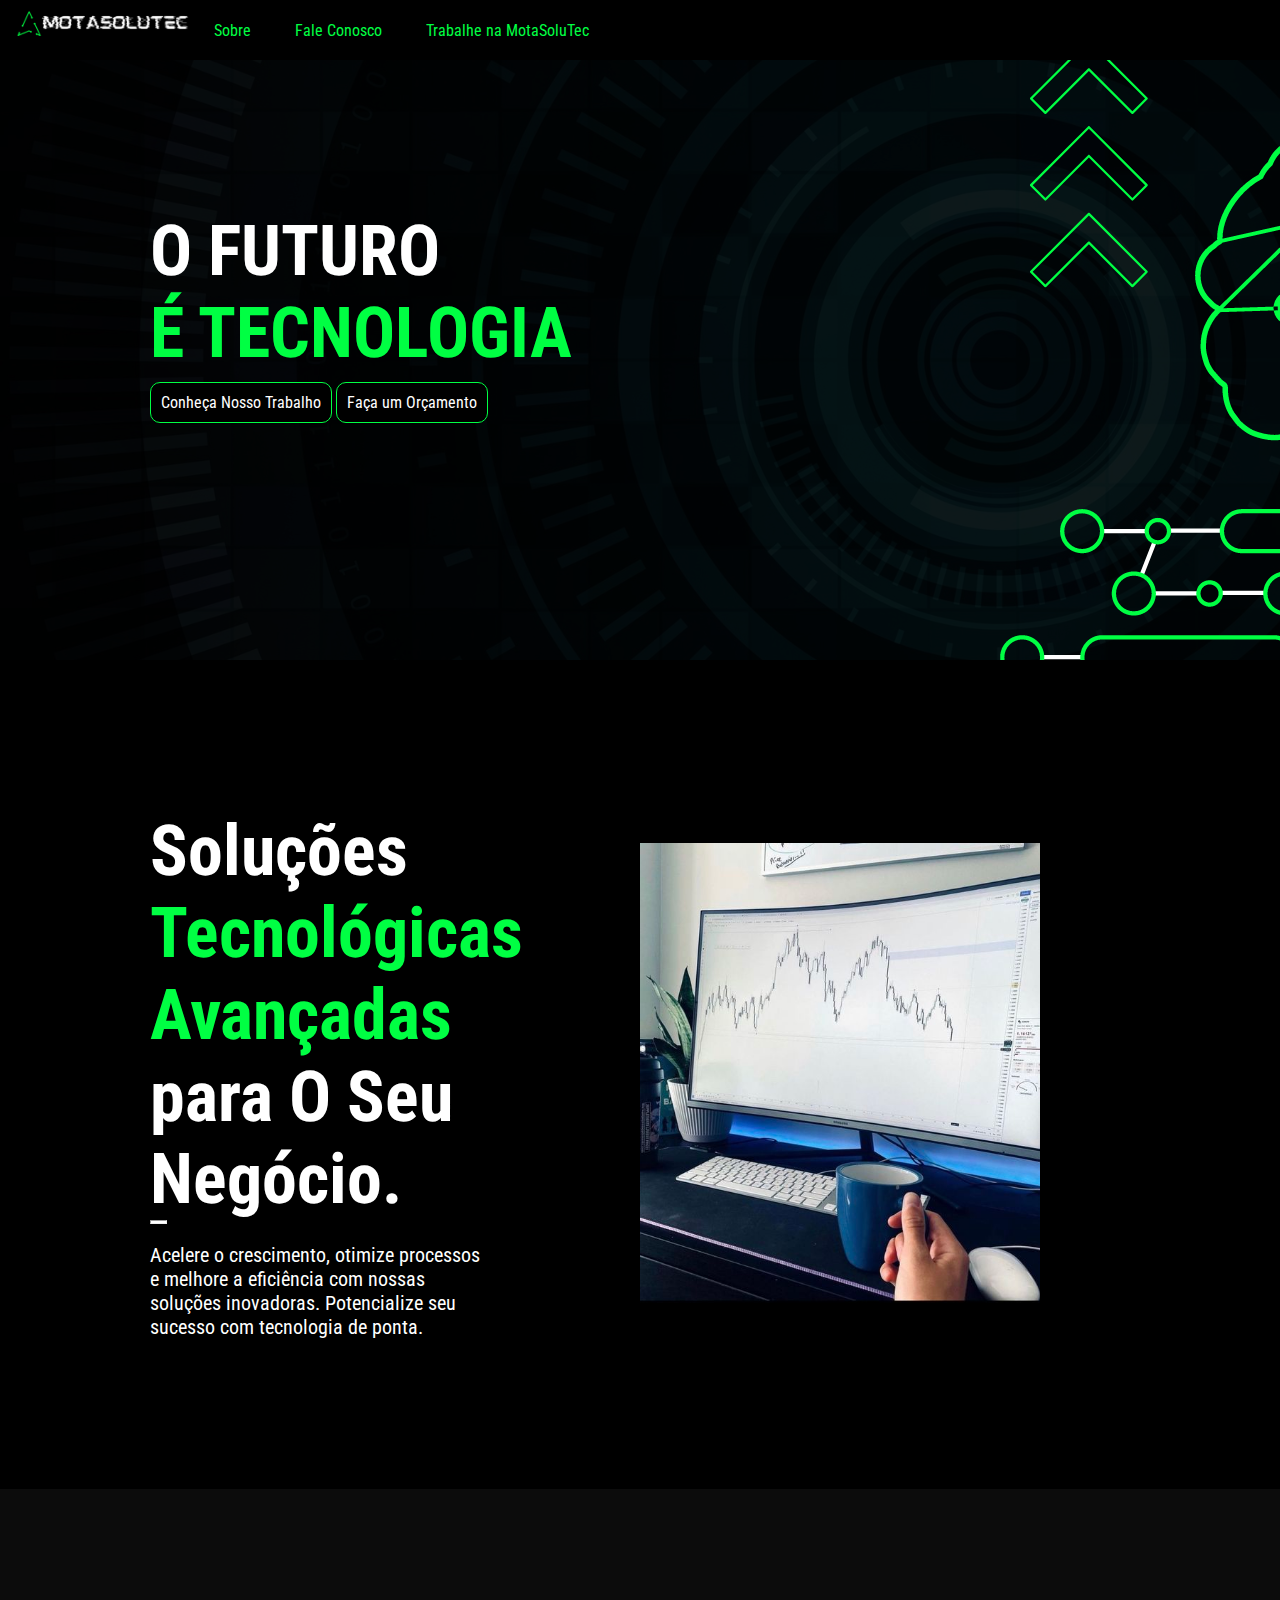
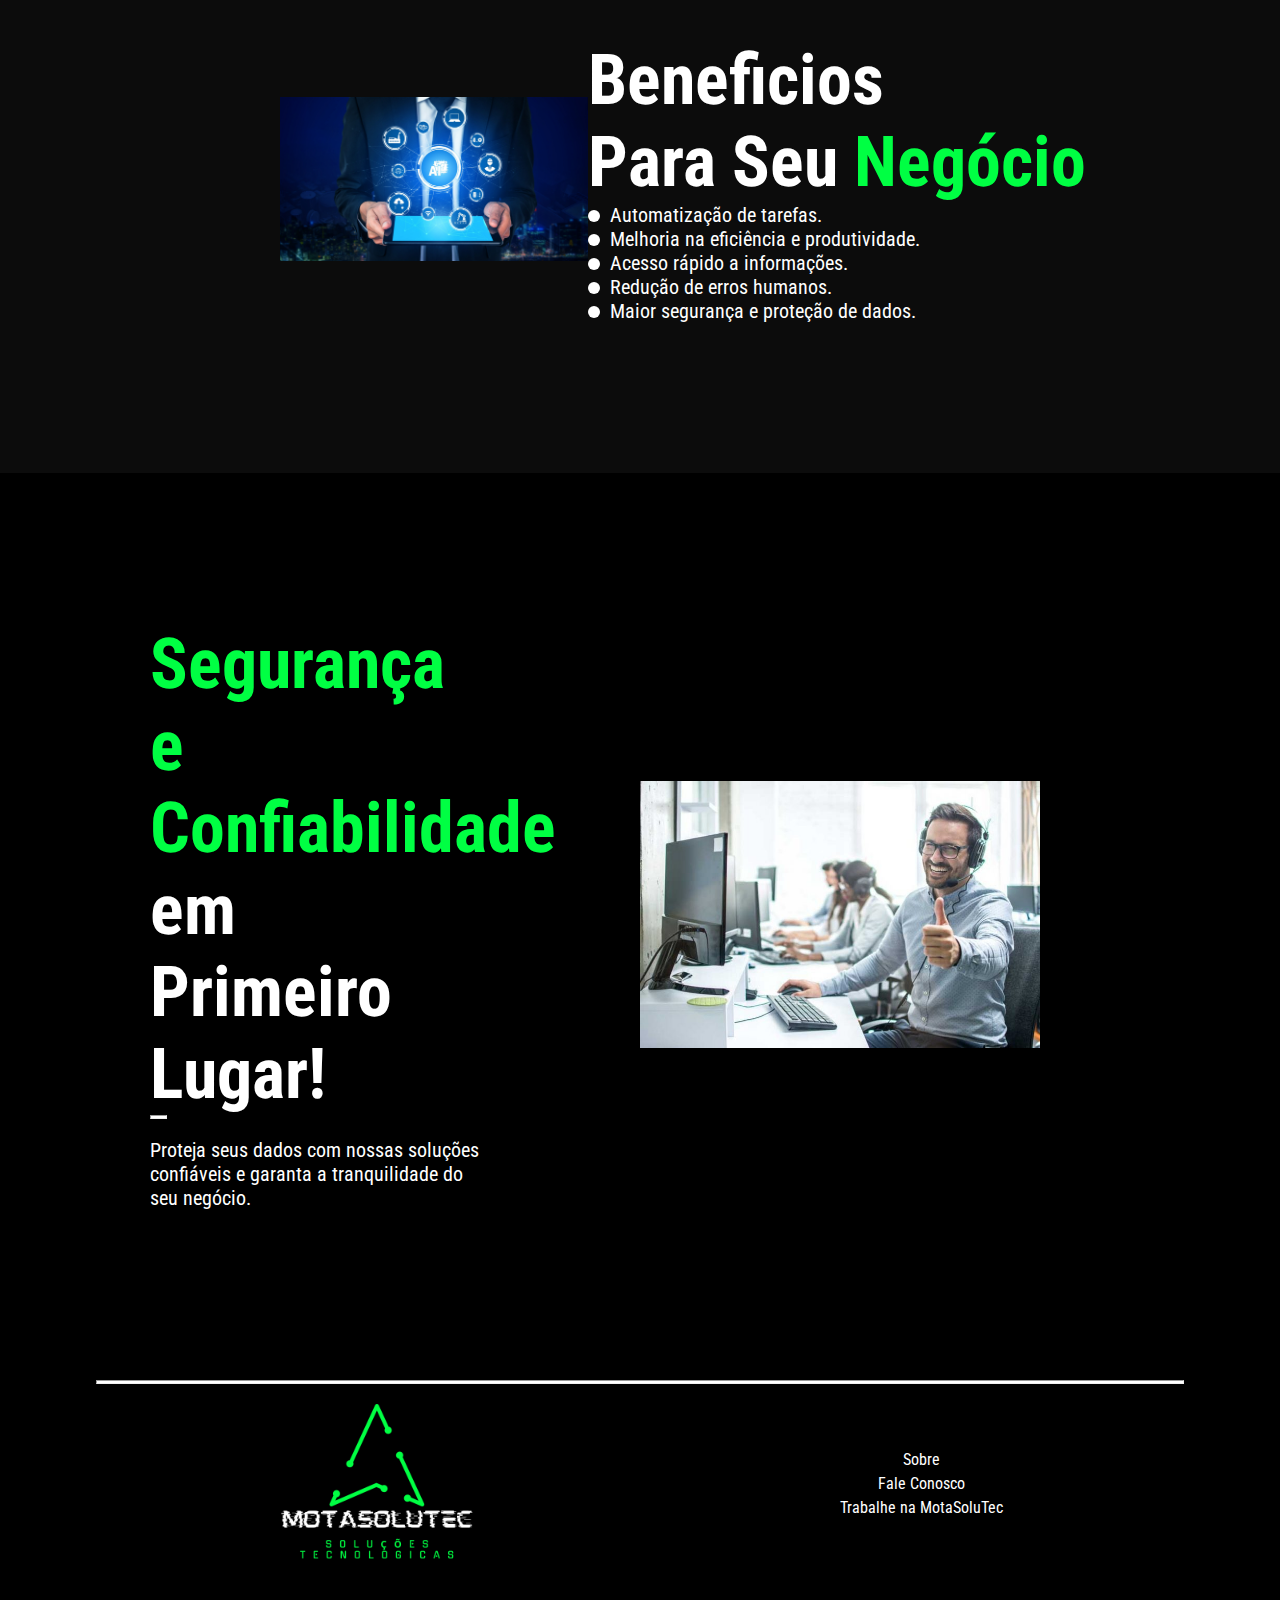
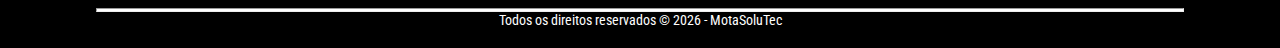
==== commit e66afa13: "ajuste de fotos página principal" ====
--- a/index.html
+++ b/index.html
@@ -46,7 +46,7 @@
         <!-- BANNER 3 -->
         <div class="banner-container3">
             <div class="image-container3">
-                <img src="imgs/Banner1.jpg" alt="Descrição da imagem">
+                <img src="imgs/Banner2.jpg" alt="Descrição da imagem">
             </div>
             <div id="banner3">
                 <h1>Beneficios<br>Para Seu <span class="txtverde">Negócio</span></h1>
@@ -69,7 +69,7 @@
                 <p>Proteja seus dados com nossas soluções confiáveis e garanta a tranquilidade do seu negócio.</p>
             </div>
             <div class="image-container">
-                <img src="imgs/Banner1.jpg" alt="Descrição da imagem">
+                <img src="imgs/Banner3.jpg" alt="Descrição da imagem">
             </div>
         </div>
     </div>
--- a/Styles/MainStyle.css
+++ b/Styles/MainStyle.css
@@ -230,4 +230,7 @@
 .footer-bottom {
     font-size: 14px;
     color: #999;
+}
+footer{
+    margin-bottom: 0%;
 }